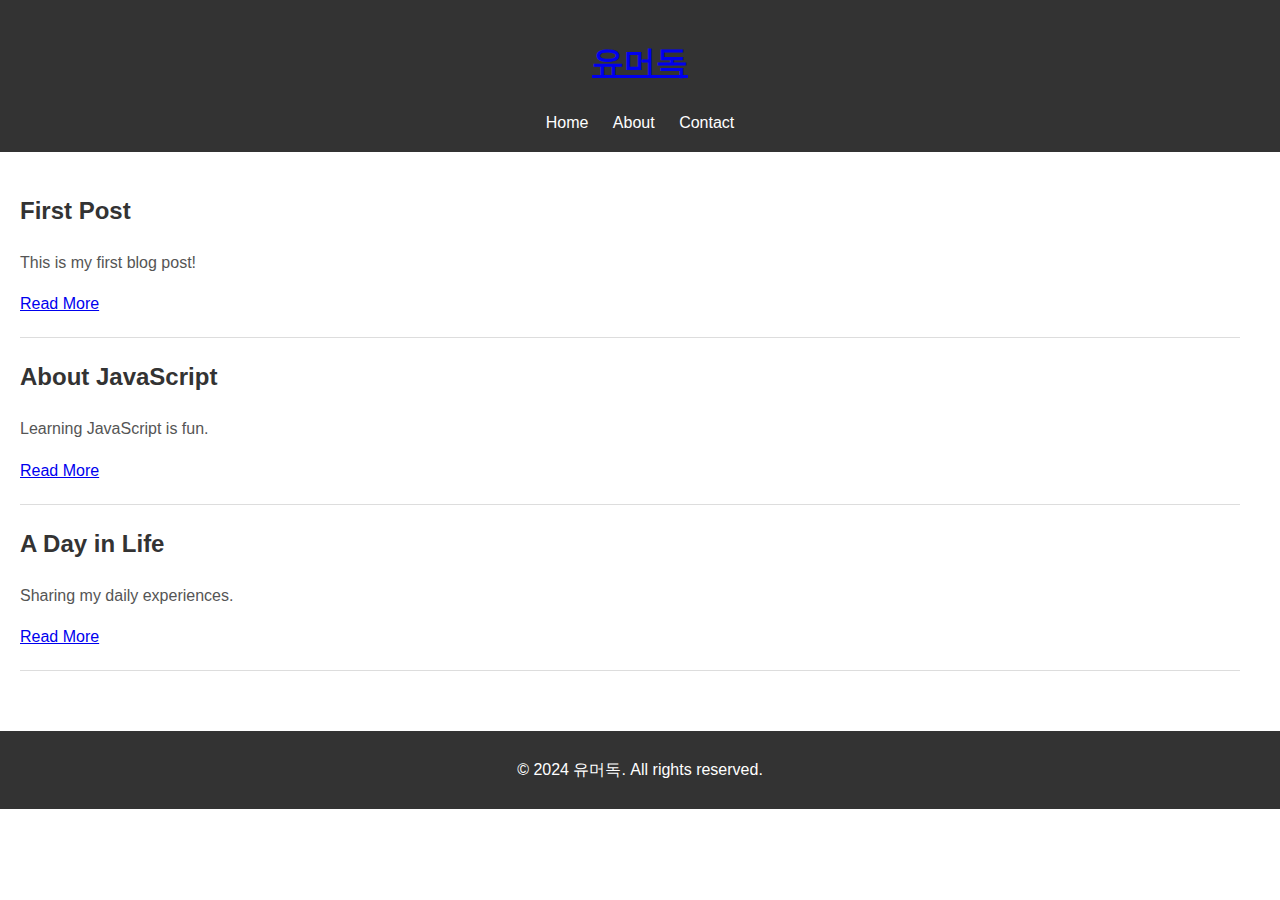
==== index.html @ af9433c4 "유머독2" ====
<!DOCTYPE html>
<html lang="ko">
<head>
  <meta charset="UTF-8">
  <meta name="viewport" content="width=device-width, initial-scale=1.0">
  <title>유머독</title>
  <link rel="stylesheet" href="styles.css">
</head>
<body>
  <header class="blog-header">
    <h1><a href="index.html">유머독</a></h1>
    <nav>
      <a href="index.html">Home</a>
      <a href="about.html">About</a>
      <a href="contact.html">Contact</a>
    </nav>
  </header>
  <main>
    <section class="blog-posts" id="posts">
      <!-- Posts will be dynamically added -->
    </section>
  </main>
  <footer class="blog-footer">
    <p>&copy; 2024 유머독. All rights reserved.</p>
  </footer>
  <script src="script.js"></script>
</body>
</html>
---- styles.css ----
body {
    font-family: Arial, sans-serif;
    margin: 0;
    padding: 0;
    line-height: 1.6;
  }
  
  .blog-header {
    background-color: #333;
    color: #fff;
    padding: 1em;
    text-align: center;
  }
  
  .blog-header nav a {
    color: #fff;
    margin: 0 10px;
    text-decoration: none;
  }
  
  .blog-header nav a:hover {
    text-decoration: underline;
  }
  
  main {
    display: flex;
    padding: 20px;
  }
  
  .blog-posts {
    flex: 3;
    margin-right: 20px;
  }
  
  .blog-post {
    border-bottom: 1px solid #ddd;
    margin-bottom: 20px;
    padding-bottom: 20px;
  }
  
  .blog-post h2 {
    color: #333;
  }
  
  .blog-post p {
    color: #555;
  }
  
  .blog-sidebar {
    flex: 1;
    background: #f4f4f4;
    padding: 20px;
  }
  
  .blog-footer {
    text-align: center;
    background: #333;
    color: #fff;
    padding: 10px 0;
    margin-top: 20px;
  }
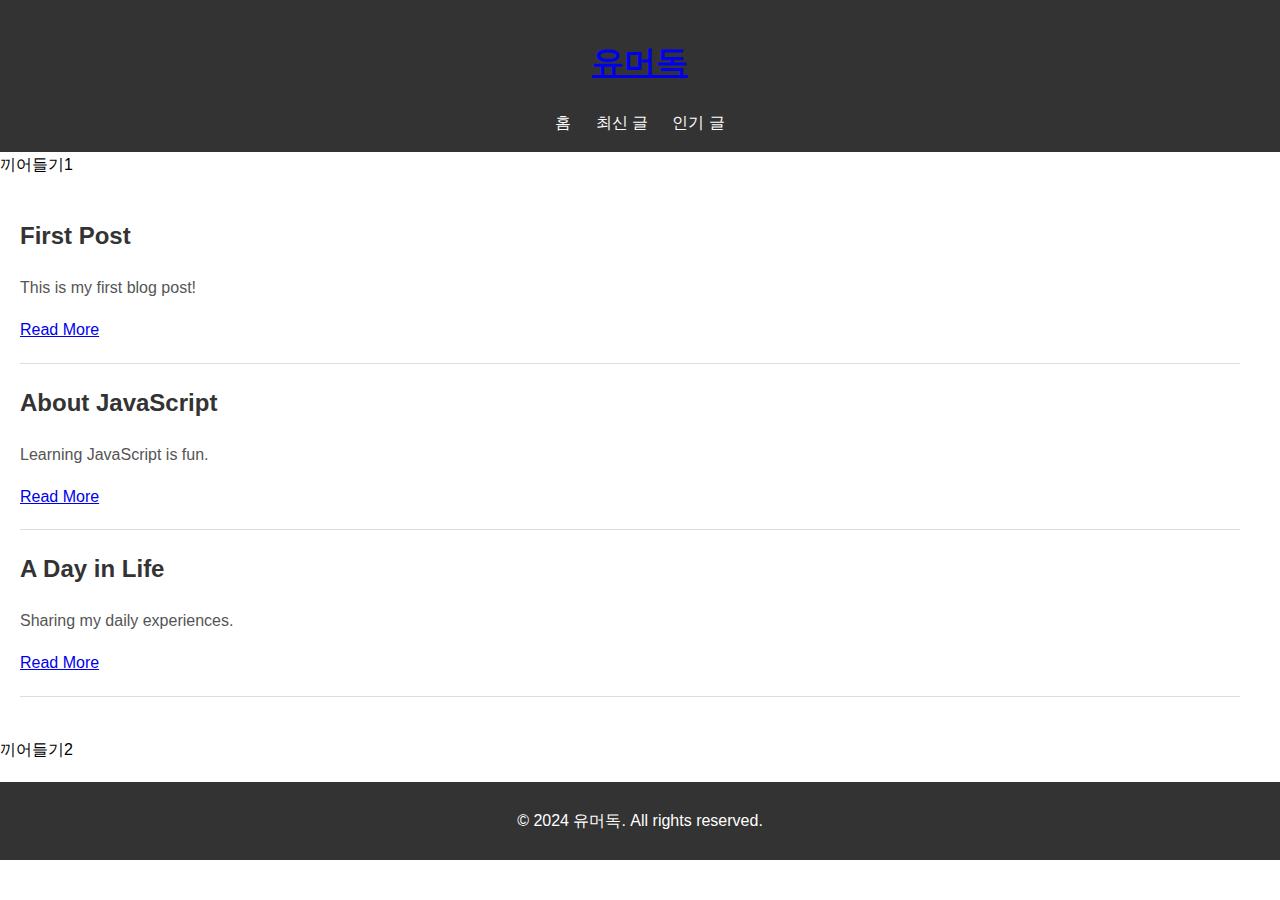
==== commit 793f2a24: "12" ====
--- a/index.html
+++ b/index.html
@@ -10,16 +10,18 @@
   <header class="blog-header">
     <h1><a href="index.html">유머독</a></h1>
     <nav>
-      <a href="index.html">Home</a>
-      <a href="about.html">About</a>
-      <a href="contact.html">Contact</a>
+      <a href="index.html">홈</a>
+      <a href="new_posts.html">최신 글</a>
+      <a href="hot_posts.html">인기 글</a>
     </nav>
   </header>
+  <p1>끼어들기1</p1>
   <main>
     <section class="blog-posts" id="posts">
       <!-- Posts will be dynamically added -->
     </section>
   </main>
+  <p1>끼어들기2</p1>
   <footer class="blog-footer">
     <p>&copy; 2024 유머독. All rights reserved.</p>
   </footer>
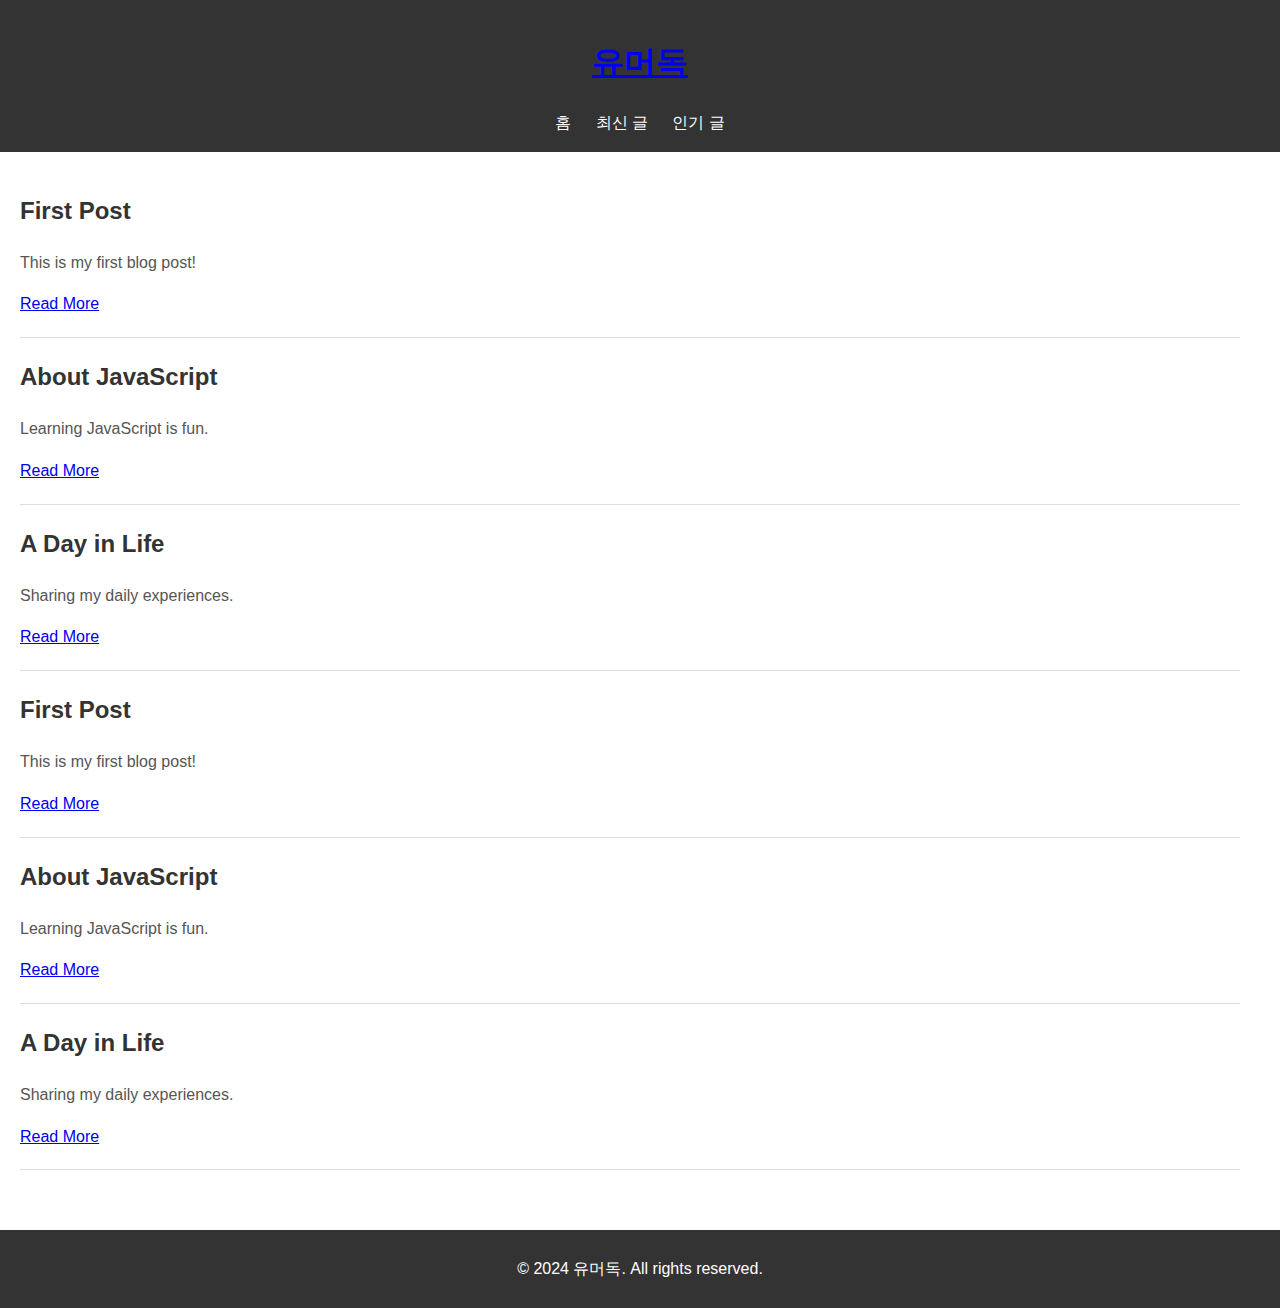
==== commit fa374672: "12" ====
--- a/index.html
+++ b/index.html
@@ -15,13 +15,11 @@
       <a href="hot_posts.html">인기 글</a>
     </nav>
   </header>
-  <p1>끼어들기1</p1>
   <main>
     <section class="blog-posts" id="posts">
       <!-- Posts will be dynamically added -->
     </section>
   </main>
-  <p1>끼어들기2</p1>
   <footer class="blog-footer">
     <p>&copy; 2024 유머독. All rights reserved.</p>
   </footer>
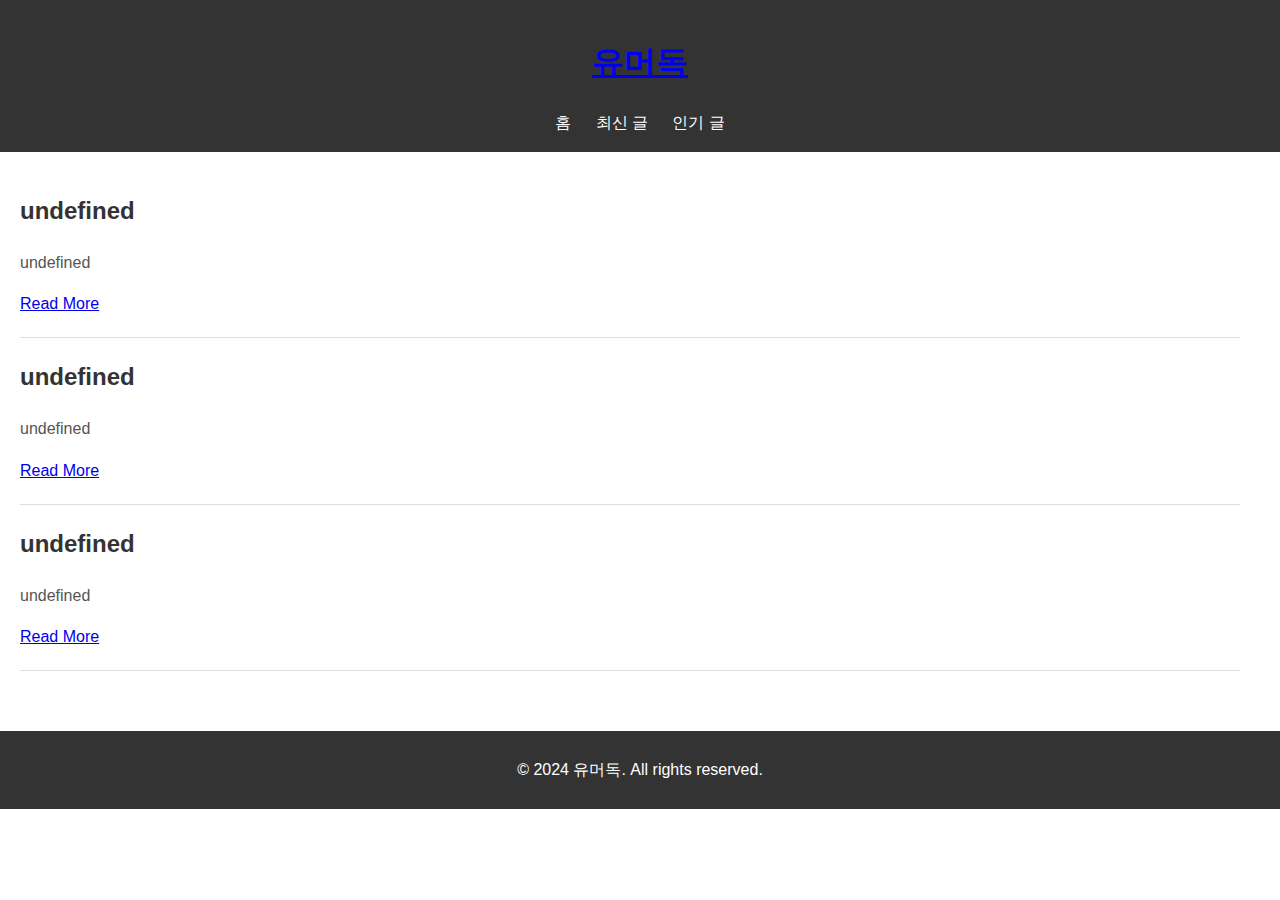
==== commit 4b1d7e9c: "12" ====
--- a/index.html
+++ b/index.html
@@ -23,6 +23,6 @@
   <footer class="blog-footer">
     <p>&copy; 2024 유머독. All rights reserved.</p>
   </footer>
-  <script src="script.js"></script>
+  <script src="script/script.js"></script>
 </body>
 </html>
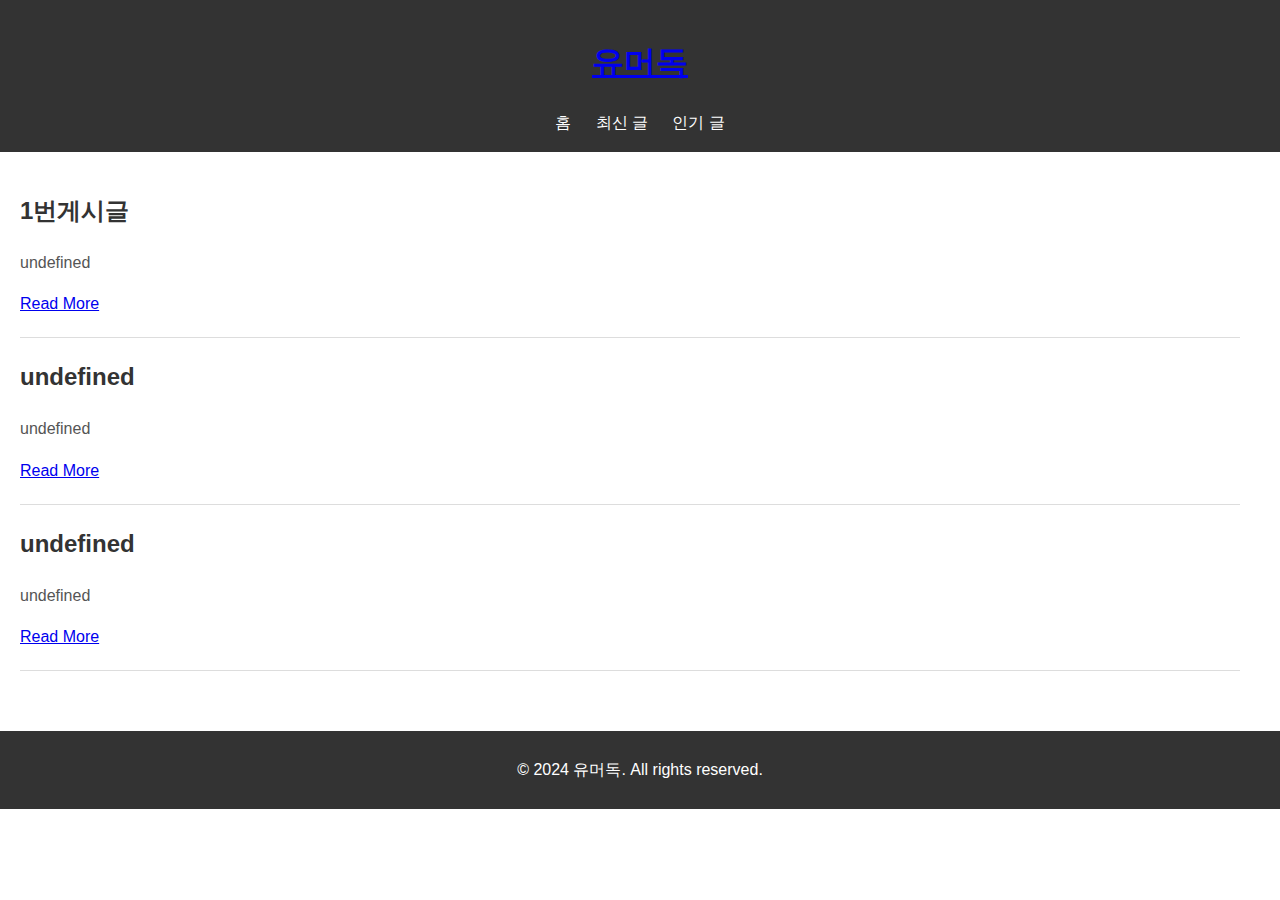
==== commit 2cf5e165: "12" ====
--- a/index.html
+++ b/index.html
@@ -4,7 +4,7 @@
   <meta charset="UTF-8">
   <meta name="viewport" content="width=device-width, initial-scale=1.0">
   <title>유머독</title>
-  <link rel="stylesheet" href="styles.css">
+  <link rel="stylesheet" href="./style/styles.css">
 </head>
 <body>
   <header class="blog-header">
--- a/style/styles.css
+++ b/style/styles.css
@@ -0,0 +1,62 @@
+body {
+    font-family: Arial, sans-serif;
+    margin: 0;
+    padding: 0;
+    line-height: 1.6;
+  }
+  
+  .blog-header {
+    background-color: #333;
+    color: #fff;
+    padding: 1em;
+    text-align: center;
+  }
+  
+  .blog-header nav a {
+    color: #fff;
+    margin: 0 10px;
+    text-decoration: none;
+  }
+  
+  .blog-header nav a:hover {
+    text-decoration: underline;
+  }
+  
+  main {
+    display: flex;
+    padding: 20px;
+  }
+  
+  .blog-posts {
+    flex: 3;
+    margin-right: 20px;
+  }
+  
+  .blog-post {
+    border-bottom: 1px solid #ddd;
+    margin-bottom: 20px;
+    padding-bottom: 20px;
+  }
+  
+  .blog-post h2 {
+    color: #333;
+  }
+  
+  .blog-post p {
+    color: #555;
+  }
+  
+  .blog-sidebar {
+    flex: 1;
+    background: #f4f4f4;
+    padding: 20px;
+  }
+  
+  .blog-footer {
+    text-align: center;
+    background: #333;
+    color: #fff;
+    padding: 10px 0;
+    margin-top: 20px;
+  }
+  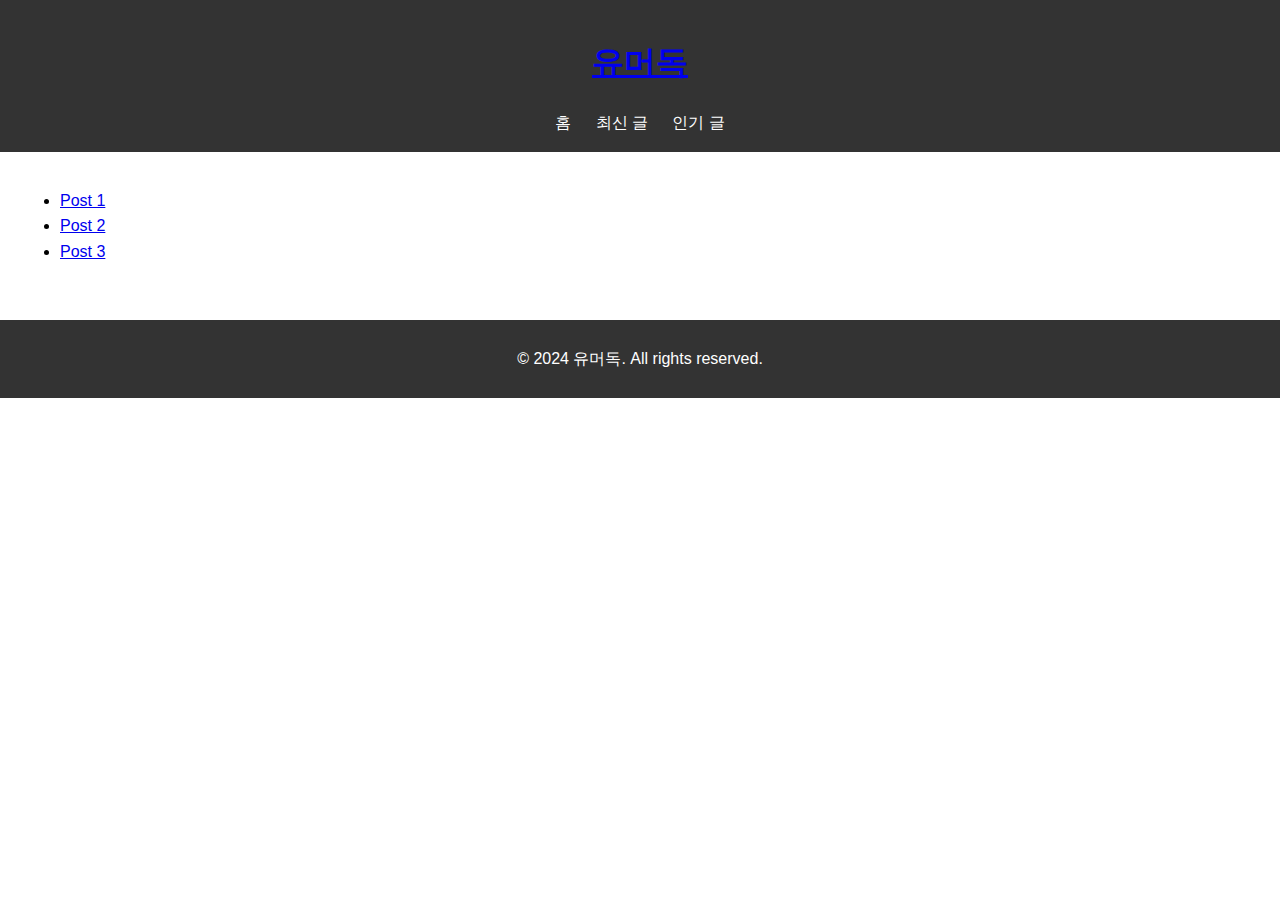
==== commit b383780f: "1" ====
--- a/index.html
+++ b/index.html
@@ -4,7 +4,7 @@
   <meta charset="UTF-8">
   <meta name="viewport" content="width=device-width, initial-scale=1.0">
   <title>유머독</title>
-  <link rel="stylesheet" href="./style/styles.css">
+  <link rel="stylesheet" href="/style/styles.css">
 </head>
 <body>
   <header class="blog-header">
@@ -15,14 +15,19 @@
       <a href="hot_posts.html">인기 글</a>
     </nav>
   </header>
-  <main>
-    <section class="blog-posts" id="posts">
+  <main class="post-list">
+    <ul>
+      <li><a href="/posts/post1.html">Post 1</a></li>
+      <li><a href="/posts/post2.html">Post 2</a></li>
+      <li><a href="/posts/post3.html">Post 3</a></li>
+    </ul>
+    <!-- <section class="blog-posts" id="posts"> -->
       <!-- Posts will be dynamically added -->
-    </section>
+    <!--</section> -->
   </main>
   <footer class="blog-footer">
     <p>&copy; 2024 유머독. All rights reserved.</p>
   </footer>
-  <script src="script/script.js"></script>
+  <script src="/script/script.js"></script>
 </body>
 </html>
--- a/style/styles.css
+++ b/style/styles.css
@@ -59,4 +59,8 @@
     padding: 10px 0;
     margin-top: 20px;
   }
-  +  .post-list {
+    color:black;
+    display: flex;
+    padding: 20px;
+  }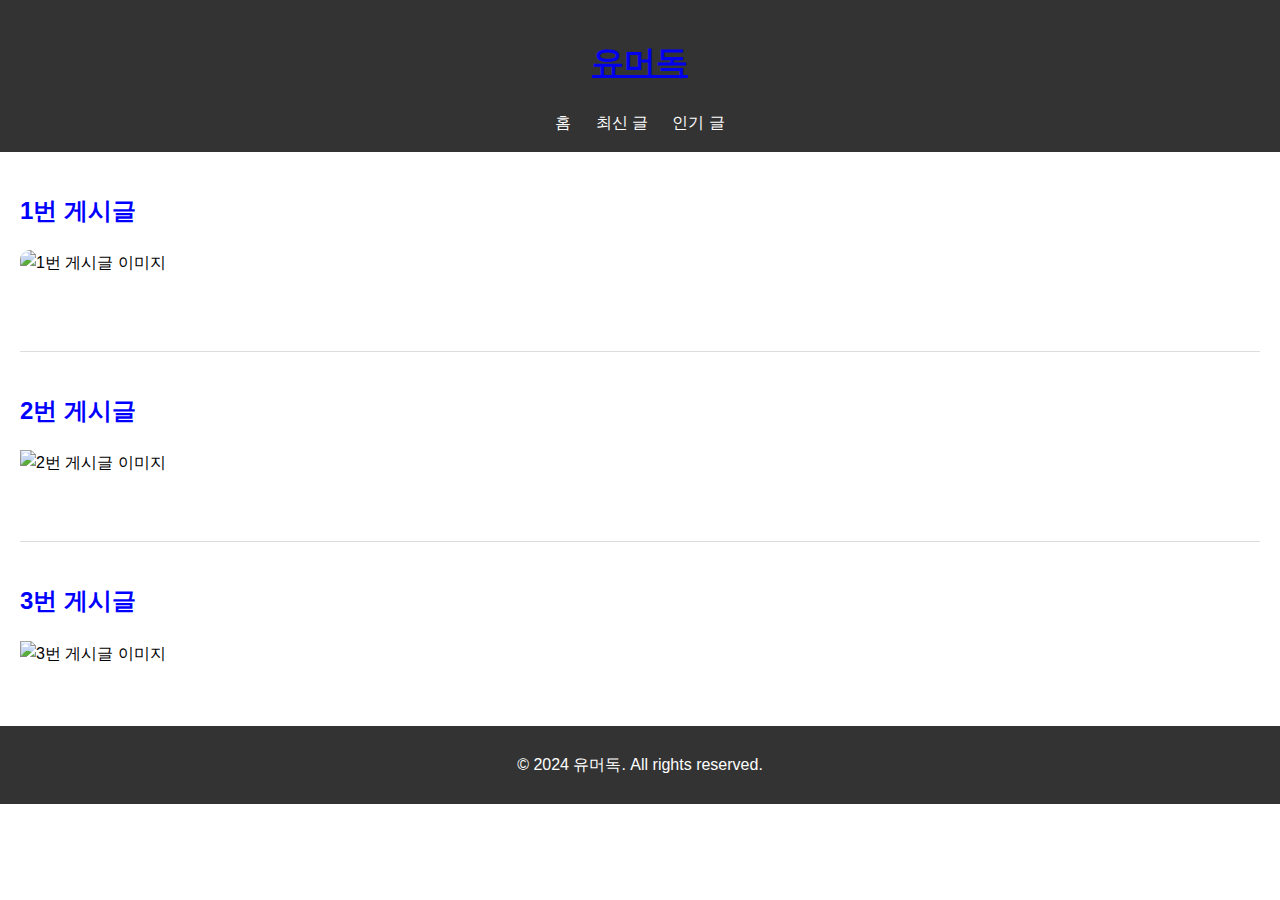
==== commit ffb789f3: "12" ====
--- a/index.html
+++ b/index.html
@@ -4,23 +4,32 @@
   <meta charset="UTF-8">
   <meta name="viewport" content="width=device-width, initial-scale=1.0">
   <title>유머독</title>
-  <link rel="stylesheet" href="/style/styles.css">
+  <link rel="stylesheet" href="./style/styles.css">
 </head>
 <body>
   <header class="blog-header">
-    <h1><a href="index.html">유머독</a></h1>
+    <h1><a href="./index.html">유머독</a></h1>
     <nav>
-      <a href="index.html">홈</a>
-      <a href="new_posts.html">최신 글</a>
-      <a href="hot_posts.html">인기 글</a>
+      <a href="./index.html">홈</a>
+      <a href="./new_posts.html">최신 글</a>
+      <a href="./hot_posts.html">인기 글</a>
     </nav>
   </header>
   <main class="post-list">
-    <ul>
-      <li><a href="/posts/post1.html">Post 1</a></li>
-      <li><a href="/posts/post2.html">Post 2</a></li>
-      <li><a href="/posts/post3.html">Post 3</a></li>
-    </ul>
+    <article class="post-item" id="post1">
+      <h2><a href="./posts/post1.html">1번 게시글</a></h2>
+      <img class="index-image" src="#" alt="1번 게시글 이미지">
+    </article><br>
+    <hr>
+    <article class="post-item" id="post2">
+      <h2><a href="./posts/post2.html">2번 게시글</a></h2>
+      <img class="/images/index-image.js" alt="2번 게시글 이미지">
+    </article><br>
+    <hr>
+    <article class="post-item" id="post3">
+      <h2><a href="./posts/post3.html">3번 게시글</a></h2>
+      <img class="/images/index-image.js" alt="3번 게시글 이미지">
+    </article>
     <!-- <section class="blog-posts" id="posts"> -->
       <!-- Posts will be dynamically added -->
     <!--</section> -->
@@ -28,6 +37,7 @@
   <footer class="blog-footer">
     <p>&copy; 2024 유머독. All rights reserved.</p>
   </footer>
-  <script src="/script/script.js"></script>
+  <!-- <script src="./script/script.js"></script> -->
+  <script src="./script/index-image.js"></script>
 </body>
 </html>
--- a/style/styles.css
+++ b/style/styles.css
@@ -3,64 +3,127 @@
     margin: 0;
     padding: 0;
     line-height: 1.6;
-  }
-  
-  .blog-header {
+}
+
+.blog-header {
     background-color: #333;
     color: #fff;
     padding: 1em;
     text-align: center;
-  }
+}
   
-  .blog-header nav a {
+.blog-header nav a {
     color: #fff;
     margin: 0 10px;
     text-decoration: none;
-  }
+}
   
-  .blog-header nav a:hover {
+ .blog-header nav a:hover {
     text-decoration: underline;
-  }
-  
-  main {
+}
+
+main {
     display: flex;
     padding: 20px;
-  }
+}
   
-  .blog-posts {
+.blog-posts {
     flex: 3;
     margin-right: 20px;
-  }
+}
   
-  .blog-post {
+.blog-post {
     border-bottom: 1px solid #ddd;
     margin-bottom: 20px;
     padding-bottom: 20px;
-  }
+}
   
-  .blog-post h2 {
+.blog-post h2 {
     color: #333;
-  }
+}
   
-  .blog-post p {
+.blog-post p {
     color: #555;
-  }
+}
   
-  .blog-sidebar {
+.blog-sidebar {
     flex: 1;
     background: #f4f4f4;
     padding: 20px;
-  }
+}
   
-  .blog-footer {
+.blog-footer {
     text-align: center;
     background: #333;
     color: #fff;
     padding: 10px 0;
     margin-top: 20px;
-  }
-  .post-list {
-    color:black;
-    display: flex;
+}
+
+/* 게시글 리스트 스타일 */
+.post-list {
+  color: black;
+  display: flex;
+  flex-direction: column; /* 세로 정렬로 변경 */
+  gap: 0px; /* 각 항목 간 간격 */
+  padding: 20px;
+  padding: 20px;
+}
+
+/* 게시글 스타일 */
+.post-item {
+  margin-bottom: 20px;
+}
+
+.post-item h2 {
+  color: #333;
+  font-size: 1.5em;
+}
+
+.post-item p {
+  color: #555;
+  margin: 10px 0;
+}
+
+.post-item a {
+  color: blue;
+  text-decoration: none;
+}
+
+.post-item a:hover {
+  text-decoration: underline;
+}
+
+/* 구분선 스타일 */
+hr {
+  border: none;
+  border-top: 1px solid #ddd;
+  margin: 20px 0;
+}
+
+.blog-sidebar {
+    flex: 1;
+    background: #f4f4f4;
     padding: 20px;
-  }+}
+
+/* index image*/
+.image-class {
+  width: 300px;
+  height: auto; /* 비율 유지 */
+}
+
+.post-image {
+  width: 150px; /* 이미지 너비 */
+  height: auto; /* 비율 유지 */
+  border-radius: 10px; /* 둥근 모서리 */
+  margin-bottom: 10px; /* 이미지와 텍스트 사이 간격 */
+}
+
+/* index iamge style */
+.index-image {
+  width: 150px;
+  height: auto;
+  border-radius: 10px;
+  margin-bottom: 10px;
+}
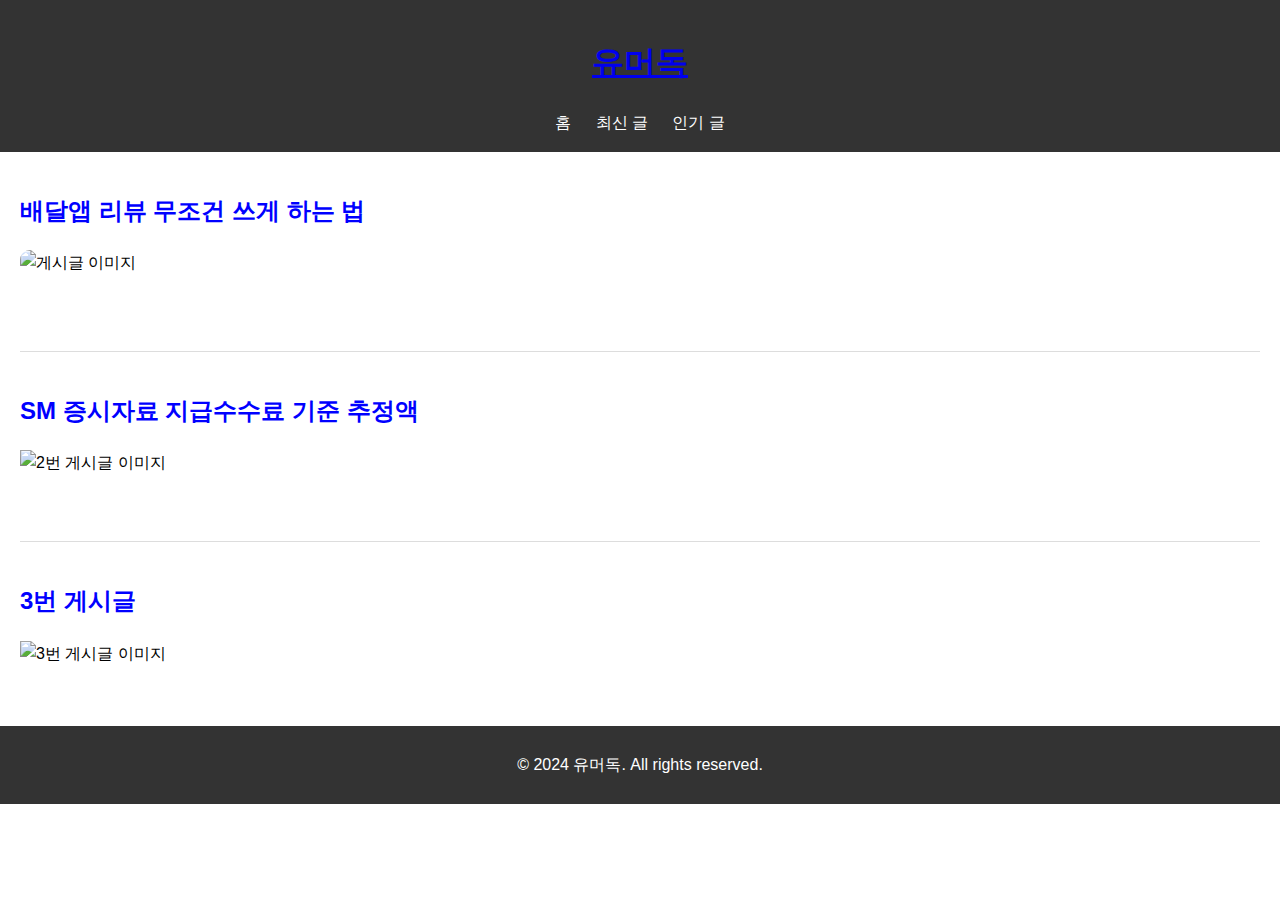
==== commit 8280dbe3: "12" ====
--- a/index.html
+++ b/index.html
@@ -17,12 +17,12 @@
   </header>
   <main class="post-list">
     <article class="post-item" id="post1">
-      <h2><a href="./posts/post1.html">1번 게시글</a></h2>
-      <img class="index-image" src="#" alt="1번 게시글 이미지">
+      <h2><a href="./posts/post1.html">배달앱 리뷰 무조건 쓰게 하는 법</a></h2>
+      <img class="index-image" src="#" alt="게시글 이미지">
     </article><br>
     <hr>
     <article class="post-item" id="post2">
-      <h2><a href="./posts/post2.html">2번 게시글</a></h2>
+      <h2><a href="./posts/post2.html">SM 증시자료 지급수수료 기준 추정액</a></h2>
       <img class="/images/index-image.js" alt="2번 게시글 이미지">
     </article><br>
     <hr>
--- a/style/styles.css
+++ b/style/styles.css
@@ -1,63 +1,65 @@
 body {
-    font-family: Arial, sans-serif;
-    margin: 0;
-    padding: 0;
-    line-height: 1.6;
+  font-family: Arial, sans-serif;
+  margin: 0;
+  padding: 0;
+  line-height: 1.6;
 }
 
 .blog-header {
-    background-color: #333;
-    color: #fff;
-    padding: 1em;
-    text-align: center;
+  background-color: #333;
+  color: #fff;
+  padding: 1em;
+  text-align: center;
 }
   
 .blog-header nav a {
-    color: #fff;
-    margin: 0 10px;
-    text-decoration: none;
+  color: #fff;
+  margin: 0 10px;
+  text-decoration: none;
 }
   
- .blog-header nav a:hover {
-    text-decoration: underline;
+.blog-header nav a:hover {
+  text-decoration: underline;
 }
 
 main {
-    display: flex;
-    padding: 20px;
+  display: flex;
+  flex-direction: column; /* 세로 정렬 */
+  padding: 20px;
+  gap: 20px; /* 광고와 본문 사이의 간격 */
 }
-  
+
 .blog-posts {
-    flex: 3;
-    margin-right: 20px;
+  flex: 3;
+  margin-right: 20px;
 }
   
 .blog-post {
-    border-bottom: 1px solid #ddd;
-    margin-bottom: 20px;
-    padding-bottom: 20px;
+  border-bottom: 1px solid #ddd;
+  margin-bottom: 20px;
+  padding-bottom: 20px;
 }
   
 .blog-post h2 {
-    color: #333;
+  color: #333;
 }
   
 .blog-post p {
-    color: #555;
+  color: #555;
 }
   
 .blog-sidebar {
-    flex: 1;
-    background: #f4f4f4;
-    padding: 20px;
+  flex: 1;
+  background: #f4f4f4;
+  padding: 20px;
 }
   
 .blog-footer {
-    text-align: center;
-    background: #333;
-    color: #fff;
-    padding: 10px 0;
-    margin-top: 20px;
+  text-align: center;
+  background: #333;
+  color: #fff;
+  padding: 10px 0;
+  margin-top: 20px;
 }
 
 /* 게시글 리스트 스타일 */
@@ -127,3 +129,36 @@
   border-radius: 10px;
   margin-bottom: 10px;
 }
+/* 광고 영역 */
+.ad-section {
+  margin-bottom: 20px; /* 광고와 본문 간격 */
+}
+
+/* 본문 텍스트 스타일 */
+.content-text {
+  display: block;
+  margin-bottom: 20px;
+}
+
+/* 두 번째 광고와 이미지 섹션: 가로 정렬 */
+.ad-image-row {
+  display: flex;
+  flex-direction: row; /* 가로 정렬 */
+  align-items: flex-start; /* 상단 정렬 */
+  gap: 1px; /* 광고와 이미지 사이 간격 */
+}
+
+/* 두 번째 광고(세로 광고) 스타일 */
+.ad-section-vertical {
+  flex: 1;
+}
+
+/* 이미지 섹션 스타일 */
+.image-section {
+  flex: 2; /* 이미지 영역 크기 조절 */
+}
+
+.image-section img {
+  width: 100%; /* 부모 영역에 맞게 크기 조정 */
+  height: auto; /* 비율 유지 */
+}